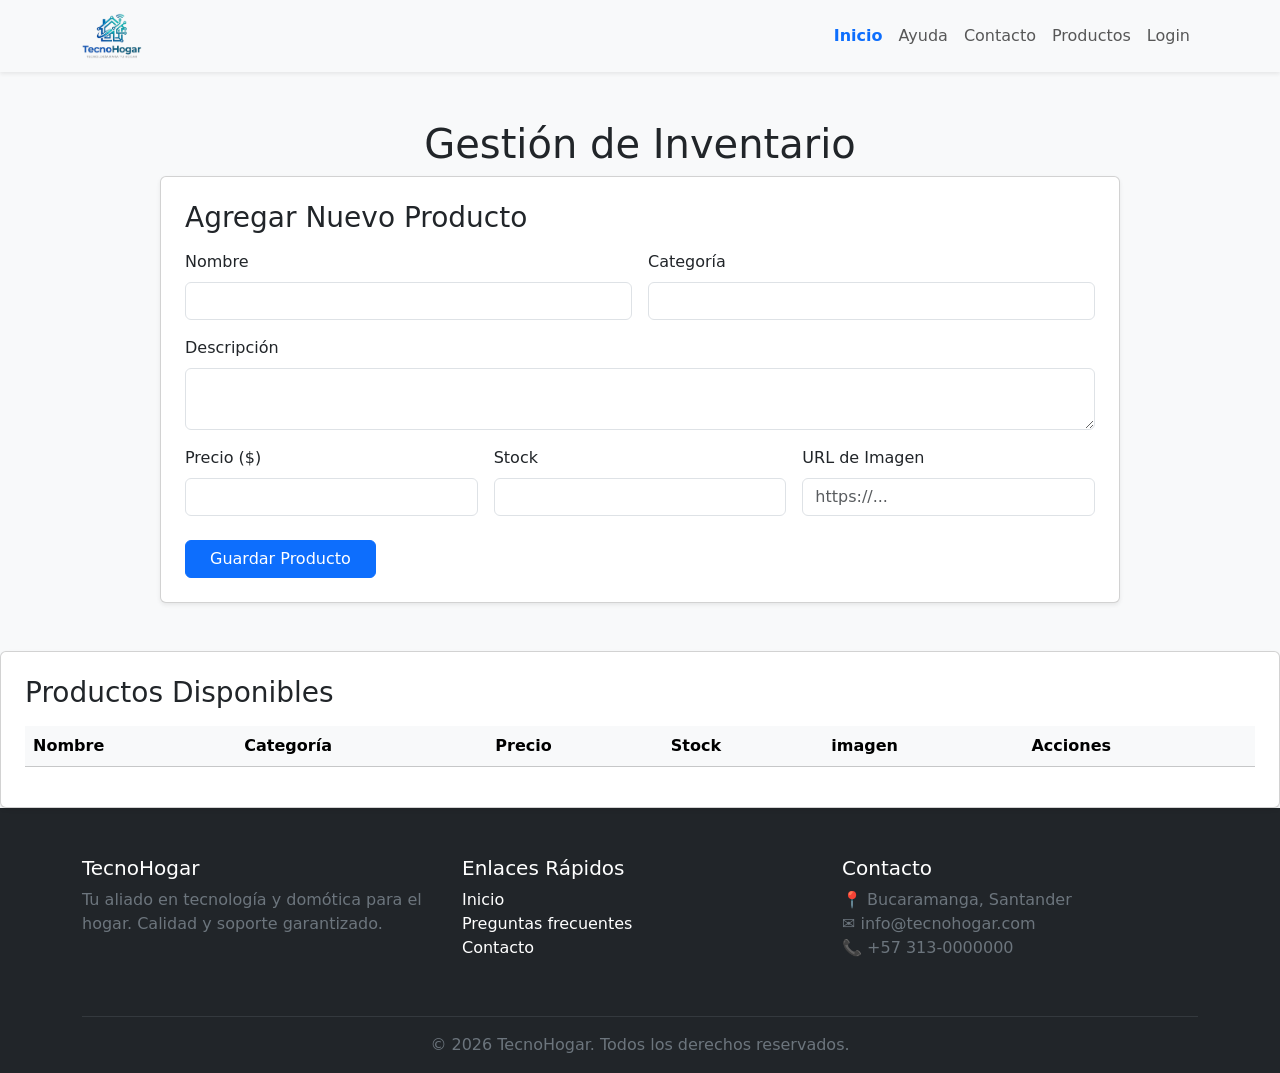
==== frontend/admin-productos.html @ 8a71f412 "Desarrolar el login html y js ademas de la union con el server" ====
<!doctype html>
<html lang="es">

<head>
    <meta charset="UTF-8" />
    <meta name="viewport" content="width=device-width, initial-scale=1.0">
    <title>Administrar Productos - TecnoHogar</title>
    <link href="https://cdn.jsdelivr.net/npm/bootstrap@5.0.2/dist/css/bootstrap.min.css" rel="stylesheet">
</head>

<body class="bg-light">
    <header class="bg-light shadow-sm">
        <nav class="navbar navbar-expand-md navbar-light">
            <div class="container">

                <a class="navbar-brand" href="index.html">
                    <img src="./img/Gemini_Generated_Image_4051ap4051ap4051-removebg-preview.png" alt="Logo TecnoHogar"
                        width="60" class="img-fluid">
                </a>

                <button class="navbar-toggler" type="button" data-bs-toggle="collapse" data-bs-target="#menuTecnoHogar"
                    aria-controls="menuTecnoHogar" aria-expanded="false" aria-label="Toggle navigation">
                    <span class="navbar-toggler-icon"></span>
                </button>

                <div class="collapse navbar-collapse " id="menuTecnoHogar">
                    <ul class="navbar-nav ms-auto   ">
                        <li class="nav-item "><a class="fw-bold text-primary nav-link" href="index.html">Inicio</a></li>
                        <li class="nav-item"><a class=" nav-link" href="ayuda.html">Ayuda</a></li>
                        <li class="nav-item"><a class=" nav-link" href="contacto.html">Contacto</a></li>
                        <li class="nav-item"><a class=" nav-link" href="productos.html">Productos</a></li>
                        <li class="nav-item"><a class=" nav-link" href="login.html">Login</a></li>
                    </ul>
                </div>

            </div>
        </nav>
    </header>

    <main class="">
        <h1 class=" mt-5 text-center">Gestión de Inventario</h1>

        <section class=" m-auto w-75 h-75 card    shadow-sm p-4 mb-5">
            <h3 class="mb-3">Agregar Nuevo Producto</h3>
            <form id="form-producto" class="row g-3">
                <div class="col-md-6">
                    <label class="form-label">Nombre</label>
                    <input name="nombre" type="text" class="form-control" required>
                </div>
                <div class="col-md-6">
                    <label class="form-label">Categoría</label>
                    <input name="categoria" type="text" class="form-control" required>
                </div>
                <div class="col-12">
                    <label class="form-label">Descripción</label>
                    <textarea name="descripcion" class="form-control" rows="2" required></textarea>
                </div>
                <div class="col-md-4">
                    <label class="form-label">Precio ($)</label>
                    <input name="precio" type="number" class="form-control" required>
                </div>
                <div class="col-md-4">
                    <label class="form-label">Stock</label>
                    <input name="stock" type="number" class="form-control" required>
                </div>
                <div class="col-md-4">
                    <label class="form-label">URL de Imagen</label>
                    <input name="imagen" type="text" class="form-control" placeholder="https://..." required>
                </div>
                <div id="contenedor-alert" class="col-12 mt-2"></div>
                <div class=" d-flex col-12">
                    <button type="submit" class="btn btn-primary px-4">Guardar Producto</button>
                </div>

            </form>
        </section>

        <section id="contenedor-administracion  mb-5" class=" card shadow-sm p-4">
            <h3 class="mb-3">Productos Disponibles</h3>
            <div class="table-responsive">
                <table class="table table-hover align-middle">
                    <thead class="table-light">
                        <tr>
                            <th>Nombre</th>
                            <th>Categoría</th>
                            <th>Precio</th>
                            <th>Stock</th>
                            <th>imagen</th>
                            <th>Acciones</th>
                        </tr>
                    </thead>
                    <tbody id="tabla-productos">

                    </tbody>
                </table>
            </div>
        </section>
    </main class mt-5>
    <footer class="bg-dark text-white pt-5 pb-3">
        <div class="container">
            <div class="row">

                <div class="col-md-4 mb-4">
                    <h5>TecnoHogar</h5>
                    <p class="text-secondary">Tu aliado en tecnología y domótica para el hogar. Calidad y soporte
                        garantizado.</p>
                </div>

                <div class="col-md-4 mb-4">
                    <h5>Enlaces Rápidos</h5>
                    <ul class="list-unstyled">
                        <li><a href="index.html" class="text-white text-decoration-none">Inicio</a></li>
                        <li><a href="ayuda.html" class="text-white text-decoration-none">Preguntas frecuentes</a></li>
                        <li><a href="contacto.html" class="text-white text-decoration-none">Contacto</a></li>
                    </ul>
                </div>

                <div class="col-md-4 mb-4">
                    <h5>Contacto</h5>
                    <p class="text-secondary">
                        📍 Bucaramanga, Santander<br>
                        ✉️ info@tecnohogar.com<br>
                        📞 +57 313-0000000
                    </p>
                </div>

            </div>

            <hr class="border-secondary">
            <p class="text-center text-secondary mb-0">&copy; 2026 TecnoHogar. Todos los derechos reservados.</p>
        </div>
    </footer>

    <script src="https://cdn.jsdelivr.net/npm/bootstrap@5.0.2/dist/js/bootstrap.bundle.min.js"></script>
    <script src="./js/productos.js"></script>
</body>

</html>
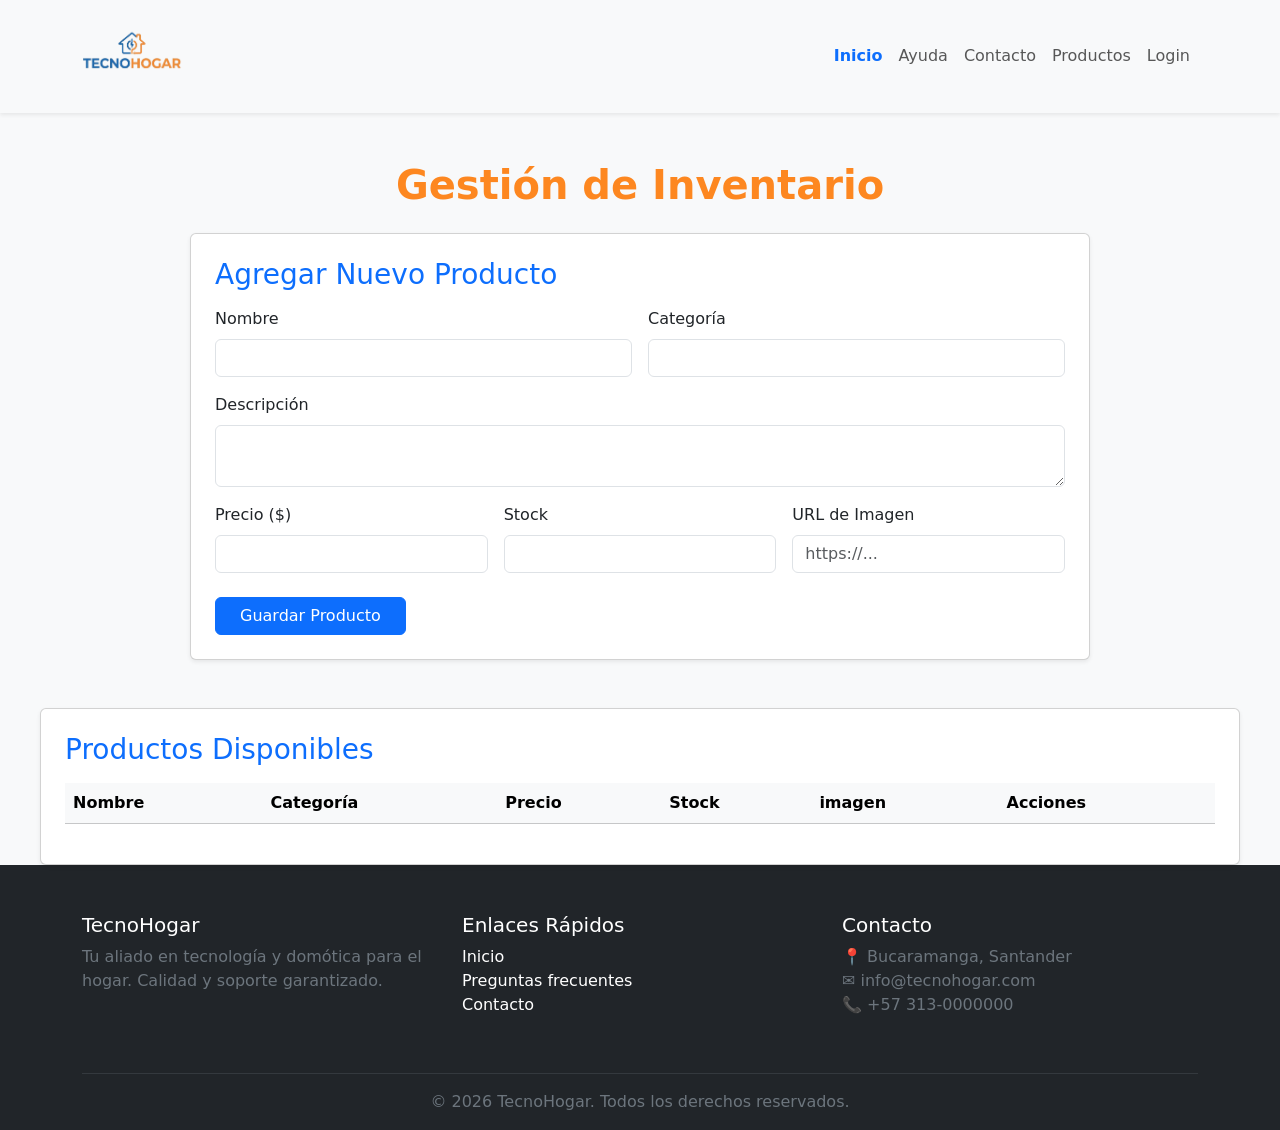
==== commit 461cc642: "Arreglos esteticos" ====
--- a/frontend/admin-productos.html
+++ b/frontend/admin-productos.html
@@ -6,6 +6,7 @@
     <meta name="viewport" content="width=device-width, initial-scale=1.0">
     <title>Administrar Productos - TecnoHogar</title>
     <link href="https://cdn.jsdelivr.net/npm/bootstrap@5.0.2/dist/css/bootstrap.min.css" rel="stylesheet">
+    <link rel="stylesheet" href="./css/estilos.css">
 </head>
 
 <body class="bg-light">
@@ -14,8 +15,7 @@
             <div class="container">
 
                 <a class="navbar-brand" href="index.html">
-                    <img src="./img/Gemini_Generated_Image_4051ap4051ap4051-removebg-preview.png" alt="Logo TecnoHogar"
-                        width="60" class="img-fluid">
+                    <img src="./img/LogoTecnoHogar.png" alt="Logo TecnoHogar" width="60" class="img-fluid">
                 </a>
 
                 <button class="navbar-toggler" type="button" data-bs-toggle="collapse" data-bs-target="#menuTecnoHogar"
@@ -38,10 +38,10 @@
     </header>
 
     <main class="">
-        <h1 class=" mt-5 text-center">Gestión de Inventario</h1>
+        <h1 class=" mt-5 mb-4   text-center fw-bold  text-tecnohogar ">Gestión de Inventario</h1>
 
         <section class=" m-auto w-75 h-75 card    shadow-sm p-4 mb-5">
-            <h3 class="mb-3">Agregar Nuevo Producto</h3>
+            <h3 class="text-primary mb-3 b-3 ">Agregar Nuevo Producto</h3>
             <form id="form-producto" class="row g-3">
                 <div class="col-md-6">
                     <label class="form-label">Nombre</label>
@@ -76,7 +76,7 @@
         </section>
 
         <section id="contenedor-administracion  mb-5" class=" card shadow-sm p-4">
-            <h3 class="mb-3">Productos Disponibles</h3>
+            <h3 class="text-primary  mb-3 ">Productos Disponibles</h3>
             <div class="table-responsive">
                 <table class="table table-hover align-middle">
                     <thead class="table-light">
--- a/frontend/css/estilos.css
+++ b/frontend/css/estilos.css
@@ -0,0 +1,29 @@
+header img {
+  width: 100px;
+  height: 100px;
+}
+
+main {
+  max-width: 1200px;
+  margin-left: auto;
+  margin-right: auto;
+}
+
+.img-producto {
+  width: 100%;
+  /* Asegura que ocupe todo el ancho de la tarjeta */
+  height: 200px;
+  /* AQUÍ DEFINES LA ALTURA IGUAL PARA TODAS */
+  object-fit: cover;
+  /* ESTO ES LA CLAVE: recorta para que no se deforme */
+  object-position: center;
+  /* Centra la imagen para que el recorte sea parejo */
+}
+
+.bg-tecnohogar {
+  background-color: #fd8720 !important;
+}
+
+.text-tecnohogar {
+  color: #fd8720 !important;
+}
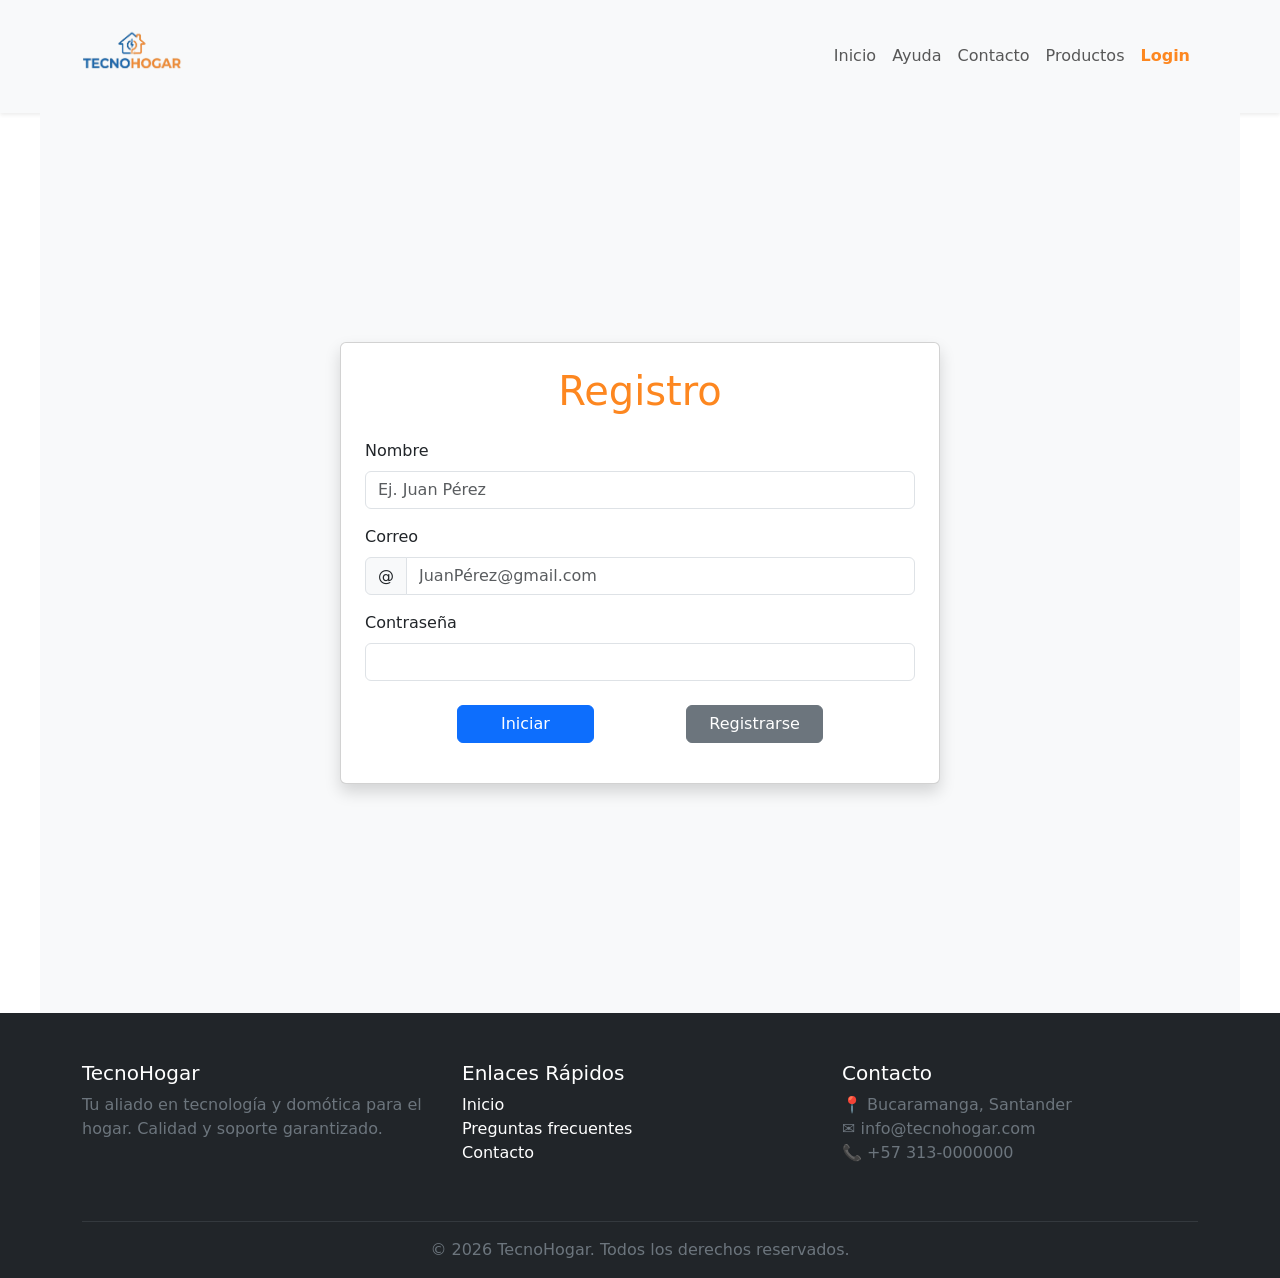
==== commit 233e1dd9: "Reparar funcion de agreagar contactos" ====
--- a/frontend/admin-productos.html
+++ b/frontend/admin-productos.html
@@ -133,6 +133,7 @@
 
     <script src="https://cdn.jsdelivr.net/npm/bootstrap@5.0.2/dist/js/bootstrap.bundle.min.js"></script>
     <script src="./js/productos.js"></script>
+    <script src="./js/auth.js"></script>
 </body>
 
 </html>
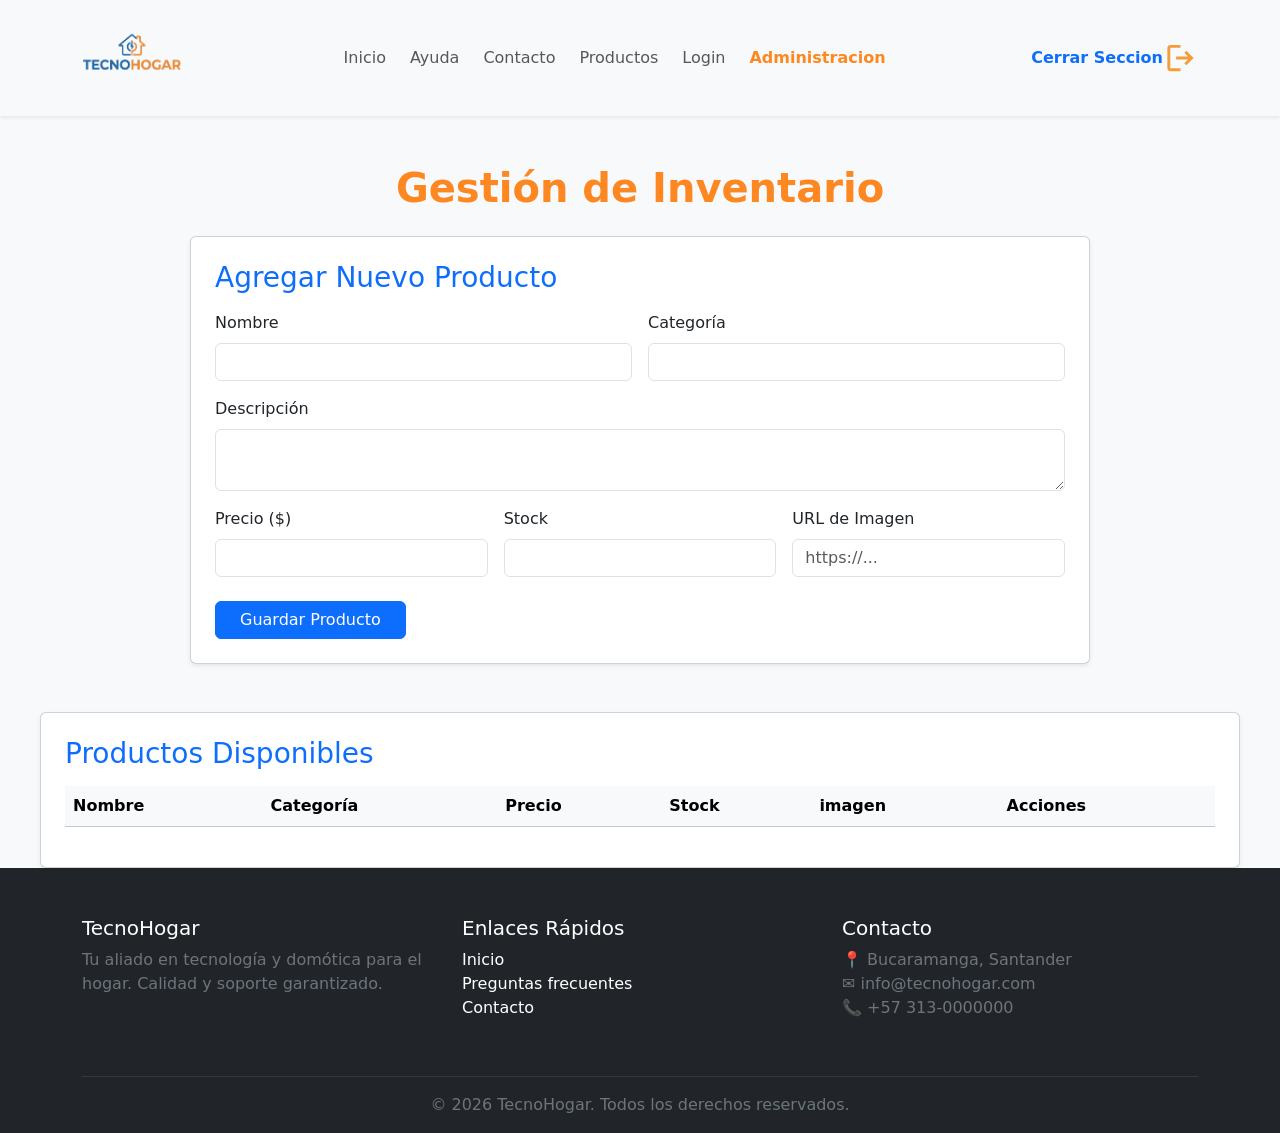
==== commit 134b6c6d: "Adelanto boton cerrar seccion" ====
--- a/frontend/admin-productos.html
+++ b/frontend/admin-productos.html
@@ -24,12 +24,24 @@
                 </button>
 
                 <div class="collapse navbar-collapse " id="menuTecnoHogar">
-                    <ul class="navbar-nav ms-auto   ">
-                        <li class="nav-item "><a class="fw-bold text-primary nav-link" href="index.html">Inicio</a></li>
+                    <ul id="nav" class="navbar-nav ms-auto gap-2  ">
+                        <li class="nav-item "><a class="nav-link" href="index.html">Inicio</a>
+                        </li>
                         <li class="nav-item"><a class=" nav-link" href="ayuda.html">Ayuda</a></li>
                         <li class="nav-item"><a class=" nav-link" href="contacto.html">Contacto</a></li>
                         <li class="nav-item"><a class=" nav-link" href="productos.html">Productos</a></li>
                         <li class="nav-item"><a class=" nav-link" href="login.html">Login</a></li>
+                        <li class="nav-item"><a class="fw-bold text-tecnohogar  nav-link"
+                                href="admin-productos.html">Administracion</a></li>
+
+                    </ul>
+                    <ul id="cerrar-seccion" class="navbar-nav ms-auto d-flex justify-content-center align-items-center">
+                        <li class=" h-auto gap-3">
+                            <span class="text-primary fw-bold">Cerrar Seccion</span><img class="  icono-cerrar"
+                                src="./img/logout_24dp_F19E39_FILL0_wght400_GRAD0_opsz24.svg" alt="">
+                        </li>
+
+
                     </ul>
                 </div>
 
@@ -133,7 +145,9 @@
 
     <script src="https://cdn.jsdelivr.net/npm/bootstrap@5.0.2/dist/js/bootstrap.bundle.min.js"></script>
     <script src="./js/productos.js"></script>
-    <script src="./js/auth.js"></script>
-</body>
+
+    <script src="./admin-productos.html"></script>
+
+
 
 </html>
--- a/frontend/css/estilos.css
+++ b/frontend/css/estilos.css
@@ -20,6 +20,32 @@
   /* Centra la imagen para que el recorte sea parejo */
 }
 
+
+
+.icono-cerrar {
+  width: 35px;
+  cursor: pointer;
+  /* Muestra la manita */
+  transition: transform 0.2s, opacity 0.2s;
+  /* Animación suave */
+  border-radius: 8px;
+  /* Opcional: suaviza bordes */
+}
+
+/* Efecto al pasar el ratón (Hover) */
+.icono-cerrar:hover {
+  opacity: 0.8;
+  /* Un ligero desvanecimiento */
+  transform: scale(1.05);
+  /* Un pequeño aumento de tamaño */
+}
+
+/* Efecto al hacer clic (Active) */
+.icono-cerrar:active {
+  transform: scale(0.95);
+  /* Se "encoge" ligeramente al pulsar */
+}
+
 .bg-tecnohogar {
   background-color: #fd8720 !important;
 }
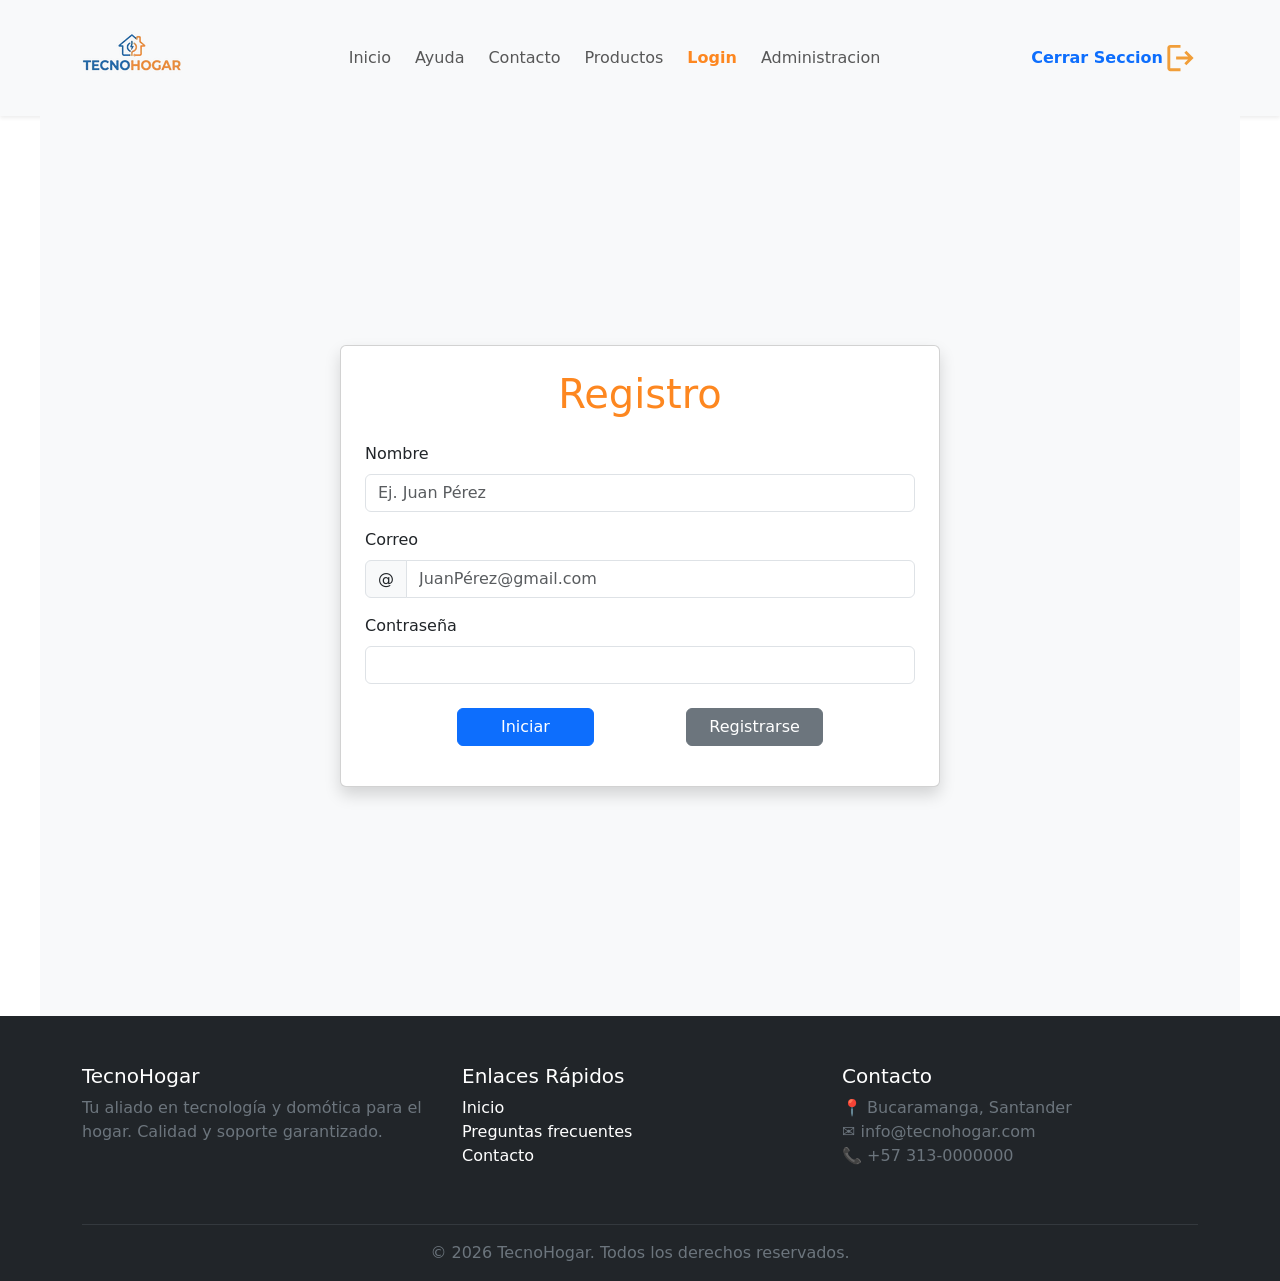
==== commit e0565256: "Se actualiza el formato de las fotos de jpg a webp" ====
--- a/frontend/admin-productos.html
+++ b/frontend/admin-productos.html
@@ -35,12 +35,13 @@
                                 href="admin-productos.html">Administracion</a></li>
 
                     </ul>
-                    <ul id="cerrar-seccion" class="navbar-nav ms-auto d-flex justify-content-center align-items-center">
+                    <ul class="navbar-nav ms-auto d-flex justify-content-center align-items-center">
+
                         <li class=" h-auto gap-3">
-                            <span class="text-primary fw-bold">Cerrar Seccion</span><img class="  icono-cerrar"
-                                src="./img/logout_24dp_F19E39_FILL0_wght400_GRAD0_opsz24.svg" alt="">
+                            <span class="text-primary fw-bold">Cerrar Seccion</span><img id="cerrar-seccion"
+                                class="  icono-cerrar" src="./img/logout_24dp_F19E39_FILL0_wght400_GRAD0_opsz24.svg"
+                                alt="">
                         </li>
-
 
                     </ul>
                 </div>
@@ -145,8 +146,9 @@
 
     <script src="https://cdn.jsdelivr.net/npm/bootstrap@5.0.2/dist/js/bootstrap.bundle.min.js"></script>
     <script src="./js/productos.js"></script>
+    <script src="./js/auth.js"></script>
+    <script src="./js/login.js"></script>
 
-    <script src="./admin-productos.html"></script>
 
 
 
